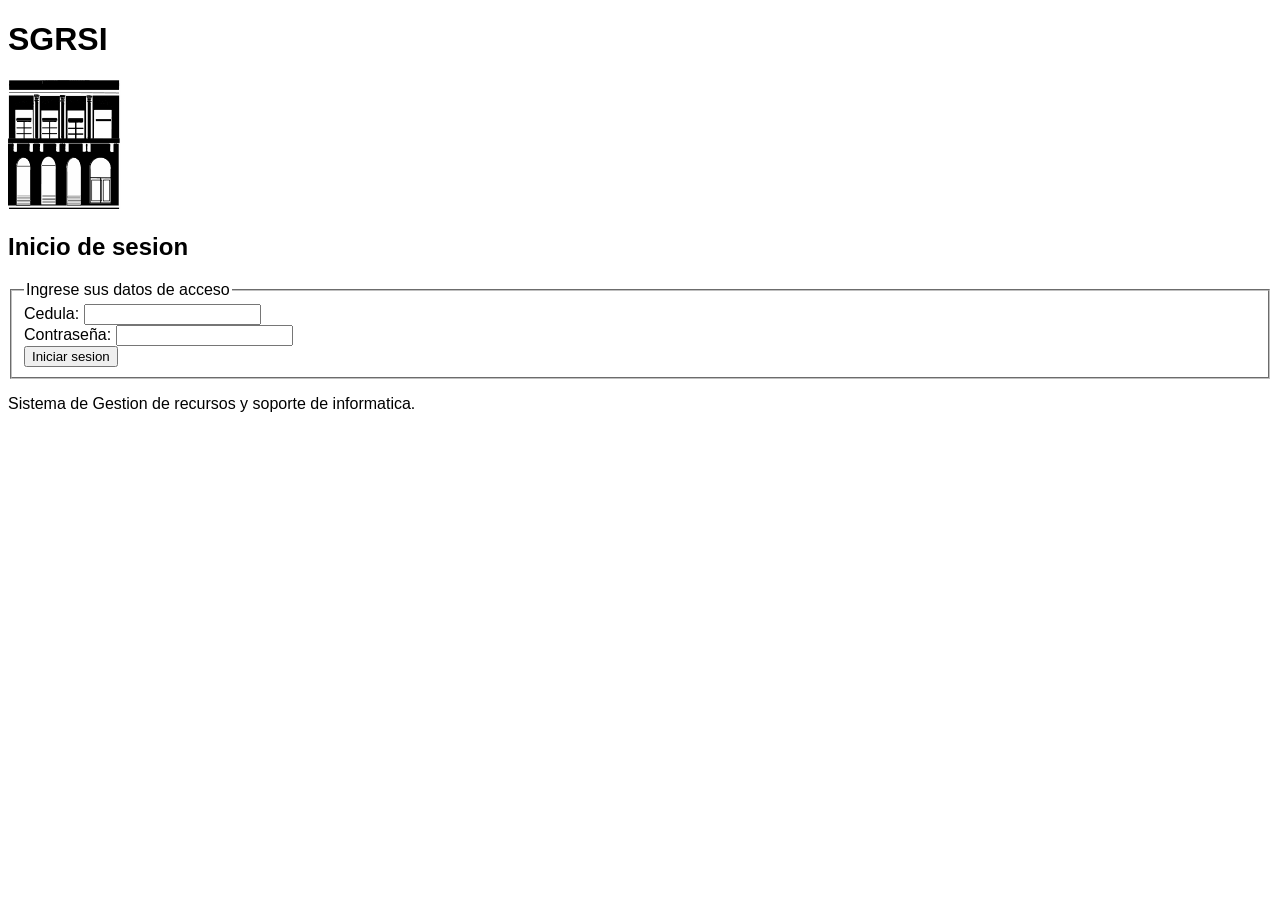
==== index.html @ 7aea4116 "feat: se agrega pagina de inicio de sesion y se empieza con pagina para docentes." ====
<!DOCTYPE html>
<html lang="es">
<head>
    <meta charset="UTF-8">
    <meta name="viewport" content="width=device-width, initial-scale=1.0">
    <link rel="stylesheet" href="assets/css/global.css">
    <title>SGRSI - Inicio de sesion</title>
</head>
<header>
    <h1>SGRSI</h1>
    <img src="/assets/img/logoiti.png" alt="Logo ITI">
</header>
<body>
    <h2>Inicio de sesion</h2>
    <section class="seccionlogin">
    <form action="inicio.html" method="post">
        <fieldset>
            <legend>Ingrese sus datos de acceso</legend>
                <div class="input-group">
                    <label for="cedula">Cedula:</label>
                    <input type="text" id="cedula" name="cedula" autocomplete="name" title="Ingrese los 8 numeros de su cedula sin puntos ni guiones" pattern="[1-9][0-9]{7}" inputmode="numeric" maxlength="8" required>
                </div>
                <div class="input-group">
                    <label for="password">Contraseña:</label>
                    <input type="password" id="password" name="password" autocomplete="current-password" minlength="12" required>
                </div>
                <button type="submit">Iniciar sesion</button>
        </fieldset>
    </form>
    </section>
    <footer>
        <p>Sistema de Gestion de recursos y soporte de informatica.</p>
    </footer>
</body>
</html>
---- assets/css/global.css ----
* {
    box-sizing: border-box;
}
:root {
--blanco:  #ffffff;
--negro: #000000;


}
body {
    font-family: Arial, Helvetica, sans-serif;
}
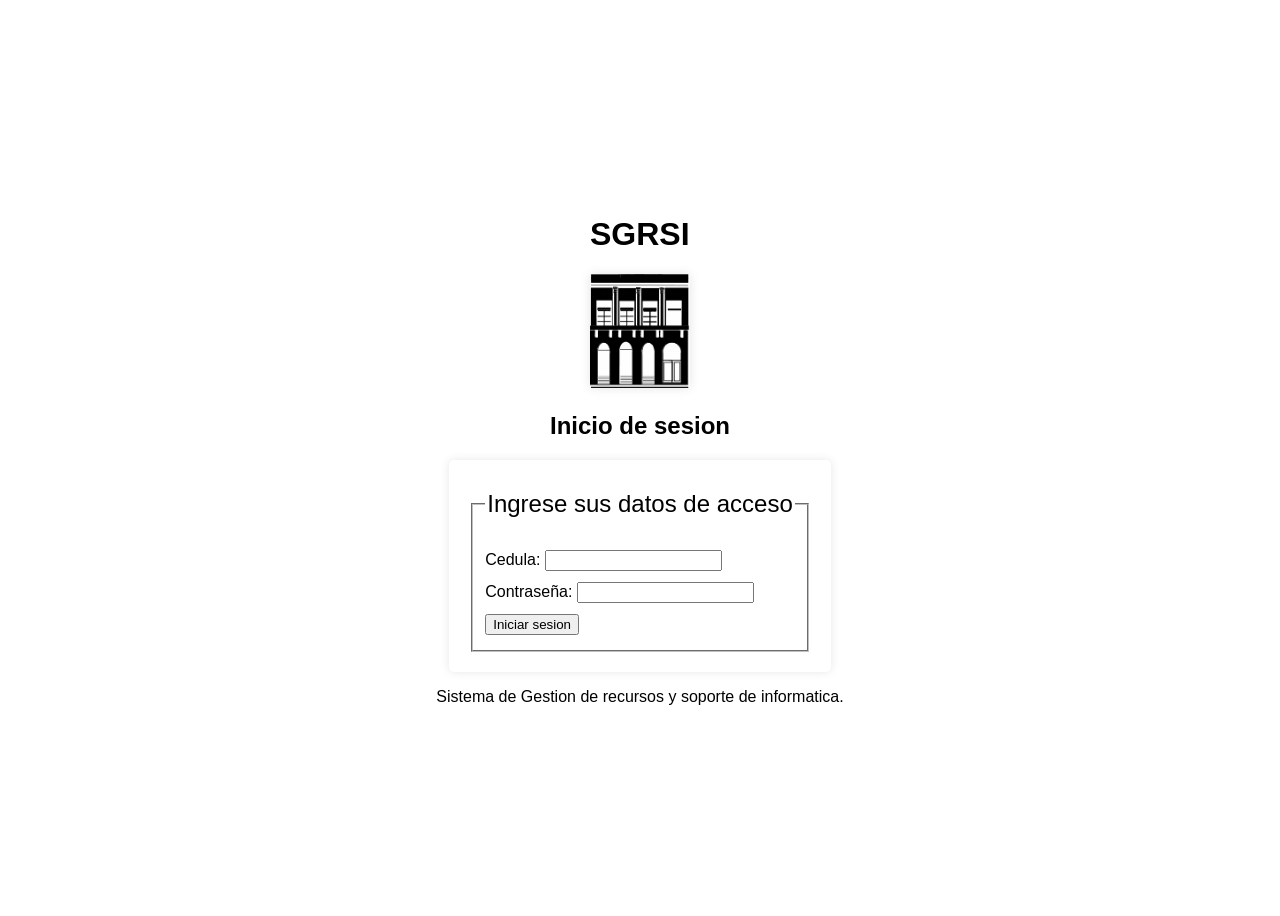
==== commit 35d1a9f3: "feat: se agrego paginas especificas para cada tipo de usuario (docente, administrativo, tecnico). fe" ====
--- a/index.html
+++ b/index.html
@@ -4,6 +4,7 @@
     <meta charset="UTF-8">
     <meta name="viewport" content="width=device-width, initial-scale=1.0">
     <link rel="stylesheet" href="assets/css/global.css">
+    <link rel="stylesheet" href="assets/css/login.css">
     <title>SGRSI - Inicio de sesion</title>
 </head>
 <header>
--- a/assets/css/global.css
+++ b/assets/css/global.css
@@ -5,8 +5,19 @@
 --blanco:  #ffffff;
 --negro: #000000;
 
-
 }
 body {
     font-family: Arial, Helvetica, sans-serif;
-}+}
+.top-bar {
+    display: flex;
+    justify-content: space-between;
+    align-items: center;
+    padding: 1rem 1.2rem;
+    top: 0;
+    z-index: 10;
+}
+
+.logout-link {
+    color: var(--negro);
+}
--- a/assets/css/login.css
+++ b/assets/css/login.css
@@ -0,0 +1,23 @@
+body {
+    min-height: 100vh;
+    display: flex;
+    flex-direction: column;
+    flex: 1;
+    justify-content: center;
+    align-items: center;
+}
+.seccionlogin {
+    background-color: var(--blanco);
+    padding: 20px;
+    border-radius: 5px;
+    box-shadow: 0 0 10px rgba(0, 0, 0, 0.1);
+    line-height: 2;
+}
+img {
+    width: 100px;
+    box-shadow: 0 0 10px rgba(0, 0, 0, 0.1);
+}
+legend {
+    font-size: 1.5em;
+    margin-bottom: 10px;
+}
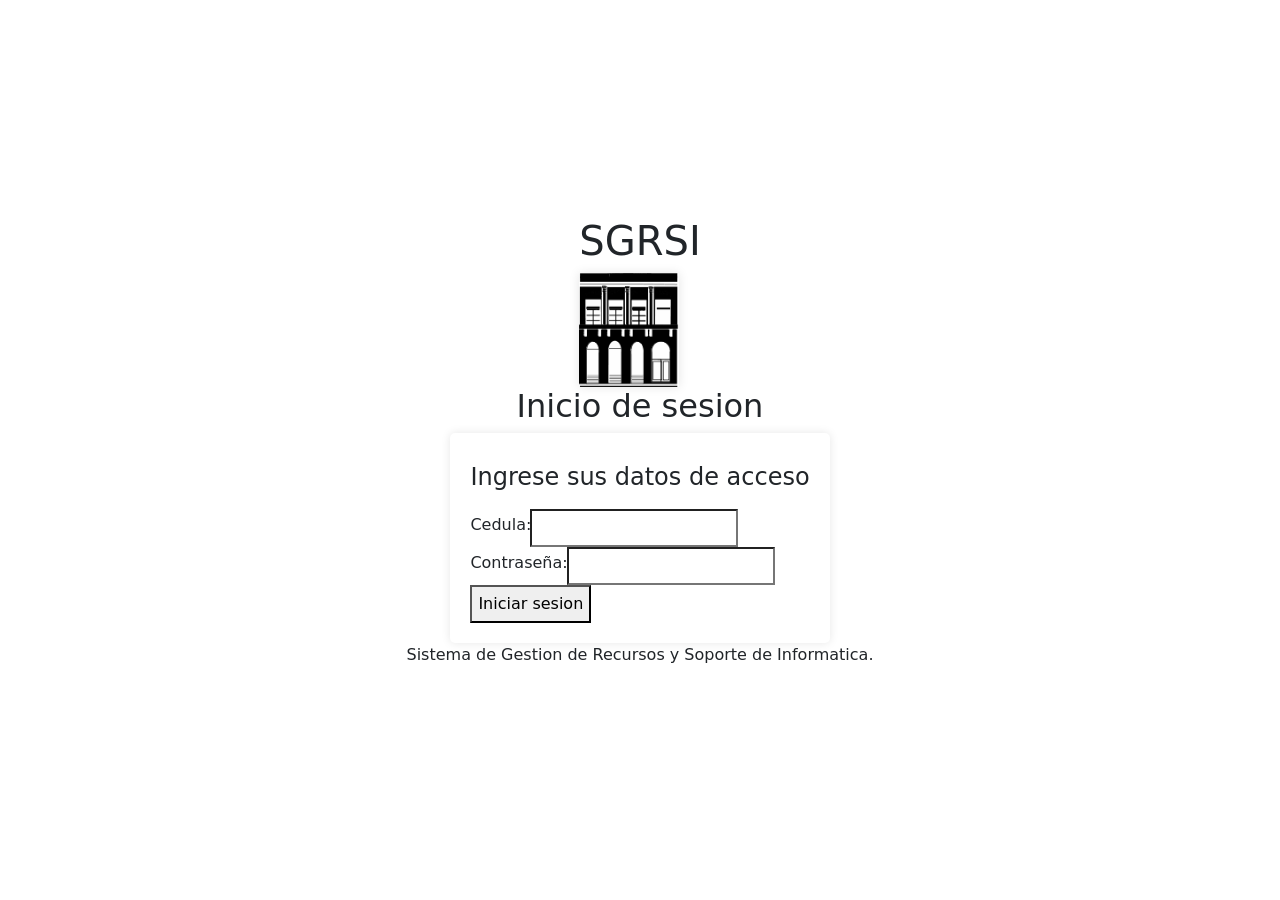
==== commit c8ee25a1: "feat: implementar control de accesos, integración de Bootstrap y formularios de gestión- Se añade el" ====
--- a/index.html
+++ b/index.html
@@ -5,16 +5,17 @@
     <meta name="viewport" content="width=device-width, initial-scale=1.0">
     <link rel="stylesheet" href="assets/css/global.css">
     <link rel="stylesheet" href="assets/css/login.css">
+    <link rel="stylesheet" href="https://cdn.jsdelivr.net/npm/bootstrap@5.3.3/dist/css/bootstrap.min.css">
     <title>SGRSI - Inicio de sesion</title>
 </head>
+<body>
 <header>
     <h1>SGRSI</h1>
     <img src="/assets/img/logoiti.png" alt="Logo ITI">
 </header>
-<body>
     <h2>Inicio de sesion</h2>
     <section class="seccionlogin">
-    <form action="inicio.html" method="post">
+    <form id="loginForm">
         <fieldset>
             <legend>Ingrese sus datos de acceso</legend>
                 <div class="input-group">
@@ -30,7 +31,8 @@
     </form>
     </section>
     <footer>
-        <p>Sistema de Gestion de recursos y soporte de informatica.</p>
+        <p>Sistema de Gestion de Recursos y Soporte de Informatica.</p>
     </footer>
+    <script src="assets/js/login.js"></script>
 </body>
 </html>
--- a/assets/css/global.css
+++ b/assets/css/global.css
@@ -18,6 +18,6 @@
     z-index: 10;
 }
 
-.logout-link {
+a {
     color: var(--negro);
-}
+}
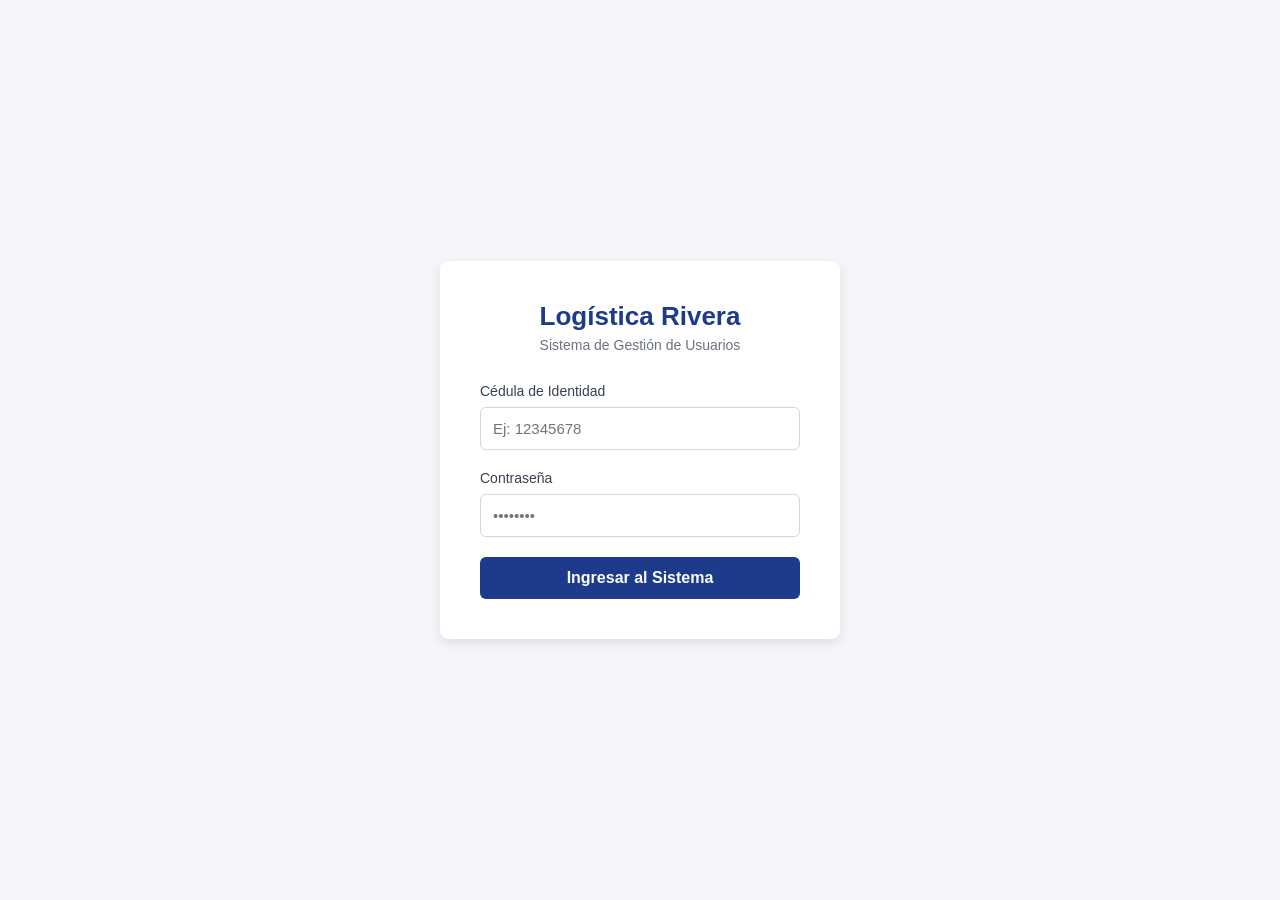
==== commit fac20ed4: "feat:se creo implementar sistema de login close #4" ====
--- a/index.html
+++ b/index.html
@@ -3,36 +3,31 @@
 <head>
     <meta charset="UTF-8">
     <meta name="viewport" content="width=device-width, initial-scale=1.0">
-    <link rel="stylesheet" href="assets/css/global.css">
-    <link rel="stylesheet" href="assets/css/login.css">
-    <link rel="stylesheet" href="https://cdn.jsdelivr.net/npm/bootstrap@5.3.3/dist/css/bootstrap.min.css">
-    <title>SGRSI - Inicio de sesion</title>
+    <title>Logística Rivera - Iniciar Sesión</title>
+    <link rel="stylesheet" href="style.css">
 </head>
 <body>
-<header>
-    <h1>SGRSI</h1>
-    <img src="/assets/img/logoiti.png" alt="Logo ITI">
-</header>
-    <h2>Inicio de sesion</h2>
-    <section class="seccionlogin">
-    <form id="loginForm">
-        <fieldset>
-            <legend>Ingrese sus datos de acceso</legend>
-                <div class="input-group">
-                    <label for="cedula">Cedula:</label>
-                    <input type="text" id="cedula" name="cedula" autocomplete="name" title="Ingrese los 8 numeros de su cedula sin puntos ni guiones" pattern="[1-9][0-9]{7}" inputmode="numeric" maxlength="8" required>
-                </div>
-                <div class="input-group">
-                    <label for="password">Contraseña:</label>
-                    <input type="password" id="password" name="password" autocomplete="current-password" minlength="12" required>
-                </div>
-                <button type="submit">Iniciar sesion</button>
-        </fieldset>
-    </form>
-    </section>
-    <footer>
-        <p>Sistema de Gestion de Recursos y Soporte de Informatica.</p>
-    </footer>
-    <script src="assets/js/login.js"></script>
+    <div class="login-container">
+        <div class="login-header">
+            <h2>Logística Rivera</h2>
+            <p>Sistema de Gestión de Usuarios</p>
+        </div>
+        
+        <form id="formLogin">
+            <div class="input-group">
+                <label for="inputCedula">Cédula de Identidad</label>
+                <input type="text" id="inputCedula" placeholder="Ej: 12345678" required>
+            </div>
+            
+            <div class="input-group">
+                <label for="inputClave">Contraseña</label>
+                <input type="password" id="inputClave" placeholder="••••••••" required>
+            </div>
+            
+            <button type="submit" class="btn-login">Ingresar al Sistema</button>
+        </form>
+    </div>
+
+    <script src="login.js"></script>
 </body>
 </html>
--- a/style.css
+++ b/style.css
@@ -0,0 +1,93 @@
+* {
+    box-sizing: border-box;
+    margin: 0;
+    padding: 0;
+    font-family: 'Segoe UI', Tahoma, Geneva, Verdana, sans-serif;
+}
+
+body {
+    background-color: #f4f6f9;
+    display: flex;
+    justify-content: center;
+    align-items: center;
+    min-height: 100vh;
+}
+
+.login-container {
+    background-color: #ffffff;
+    padding: 40px;
+    border-radius: 8px;
+    box-shadow: 0 4px 12px rgba(0, 0, 0, 0.1);
+    width: 100%;
+    max-width: 400px;
+}
+
+.login-header {
+    text-align: center;
+    margin-bottom: 30px;
+}
+
+.login-header h2 {
+    color: #1e3a8a;
+    font-size: 26px;
+    margin-bottom: 5px;
+}
+
+.login-header p {
+    color: #6b7280;
+    font-size: 14px;
+}
+
+.input-group {
+    margin-bottom: 20px;
+}
+
+.input-group label {
+    display: block;
+    margin-bottom: 8px;
+    color: #374151;
+    font-size: 14px;
+    font-weight: 500;
+}
+
+.input-group input {
+    width: 100%;
+    padding: 12px;
+    border: 1px solid #d1d5db;
+    border-radius: 6px;
+    font-size: 15px;
+    transition: border-color 0.2s;
+}
+
+.input-group input:focus {
+    outline: none;
+    border-color: #1e3a8a;
+}
+
+.btn-login {
+    width: 100%;
+    padding: 12px;
+    background-color: #1e3a8a;
+    color: white;
+    border: none;
+    border-radius: 6px;
+    font-size: 16px;
+    font-weight: 600;
+    cursor: pointer;
+    transition: background-color 0.2s;
+}
+
+.btn-login:hover {
+    background-color: #1d4ed8;
+}
+
+.credentials-hint {
+    margin-top: 25px;
+    padding: 12px;
+    background-color: #eff6ff;
+    border-left: 4px solid #3b82f6;
+    border-radius: 4px;
+    font-size: 12px;
+    color: #1e40af;
+    line-height: 1.6;
+}
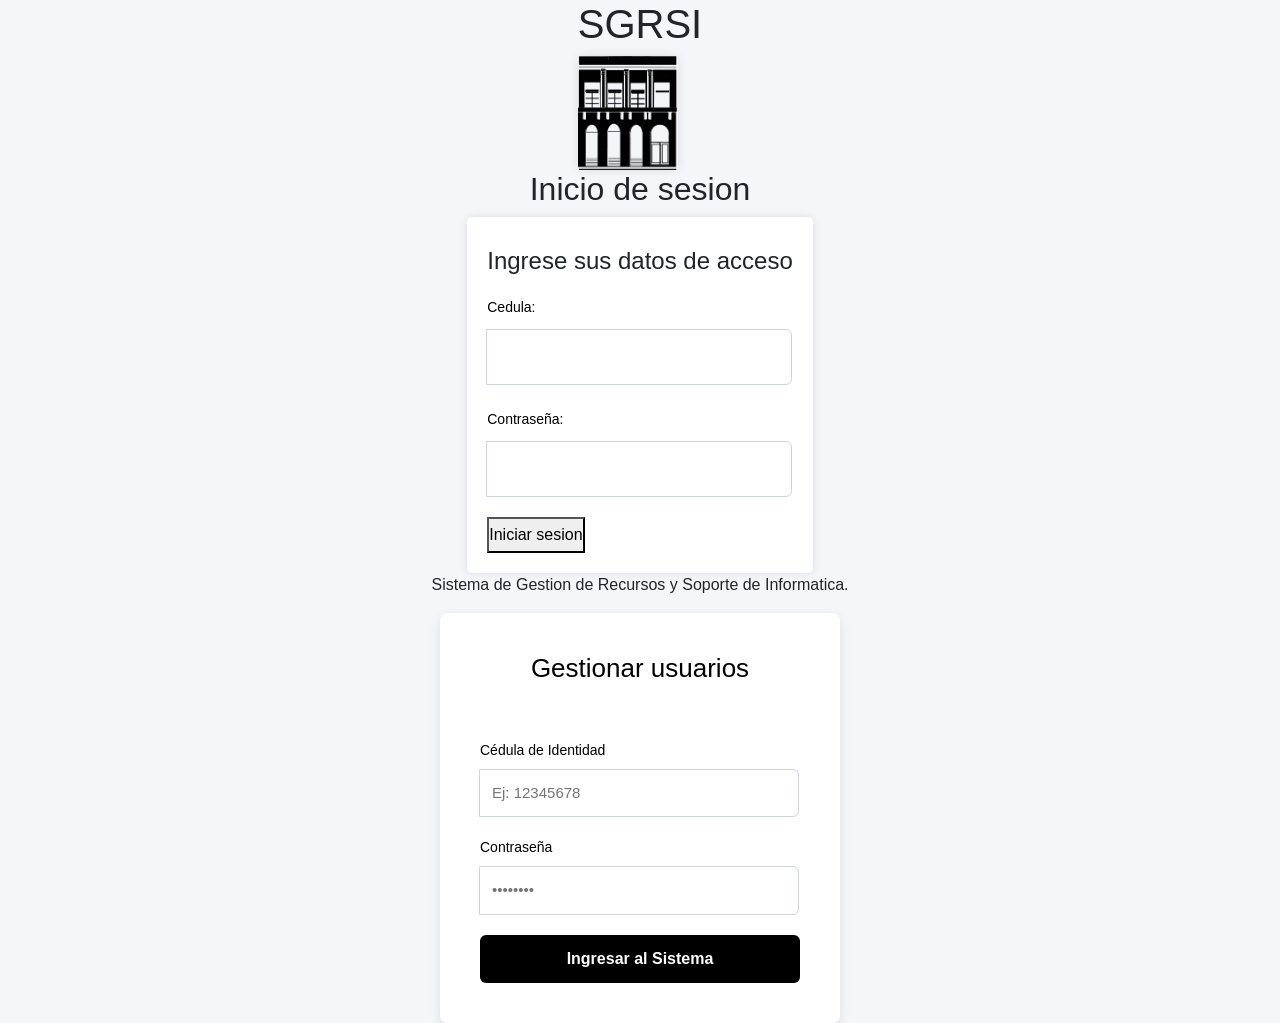
==== commit 979dfbb2: "se creo" ====
--- a/index.html
+++ b/index.html
@@ -3,13 +3,44 @@
 <head>
     <meta charset="UTF-8">
     <meta name="viewport" content="width=device-width, initial-scale=1.0">
+    <link rel="stylesheet" href="assets/css/global.css">
+    <link rel="stylesheet" href="assets/css/login.css">
+    <link rel="stylesheet" href="https://cdn.jsdelivr.net/npm/bootstrap@5.3.3/dist/css/bootstrap.min.css">
+    <title>SGRSI - Inicio de sesion</title>
+</head>
+<body>
+<header>
+    <h1>SGRSI</h1>
+    <img src="/assets/img/logoiti.png" alt="Logo ITI">
+</header>
+    <h2>Inicio de sesion</h2>
+    <section class="seccionlogin">
+    <form id="loginForm">
+        <fieldset>
+            <legend>Ingrese sus datos de acceso</legend>
+                <div class="input-group">
+                    <label for="cedula">Cedula:</label>
+                    <input type="text" id="cedula" name="cedula" autocomplete="name" title="Ingrese los 8 numeros de su cedula sin puntos ni guiones" pattern="[1-9][0-9]{7}" inputmode="numeric" maxlength="8" required>
+                </div>
+                <div class="input-group">
+                    <label for="password">Contraseña:</label>
+                    <input type="password" id="password" name="password" autocomplete="current-password" minlength="12" required>
+                </div>
+                <button type="submit">Iniciar sesion</button>
+        </fieldset>
+    </form>
+    </section>
+    <footer>
+        <p>Sistema de Gestion de Recursos y Soporte de Informatica.</p>
+    </footer>
+    <script src="assets/js/login.js"></script>
     <title>Logística Rivera - Iniciar Sesión</title>
     <link rel="stylesheet" href="style.css">
 </head>
 <body>
     <div class="login-container">
         <div class="login-header">
-            <h2>Logística Rivera</h2>
+            <h2>Gestionar usuarios</h2>
             <p>Sistema de Gestión de Usuarios</p>
         </div>
         
--- a/assets/css/global.css
+++ b/assets/css/global.css
@@ -0,0 +1,35 @@
+* {
+    box-sizing: border-box;
+}
+:root {
+--blanco:  #ffffff;
+--negro: #000000;
+
+}
+body {
+    font-family: Arial, Helvetica, sans-serif;
+}
+.top-bar {
+    display: flex;
+    justify-content: space-between;
+    align-items: center;
+    padding: 1rem 1.2rem;
+    top: 0;
+    z-index: 10;
+}
+
+a {
+    color: var(--negro);
+}
+body {
+    font-size: 16px;
+}
+
+@media (min-width: 1024px) {
+    body {
+        font-size: 20px;
+    }
+}
+
+
+
--- a/assets/css/login.css
+++ b/assets/css/login.css
@@ -0,0 +1,23 @@
+body {
+    min-height: 100vh;
+    display: flex;
+    flex-direction: column;
+    flex: 1;
+    justify-content: center;
+    align-items: center;
+}
+.seccionlogin {
+    background-color: var(--blanco);
+    padding: 20px;
+    border-radius: 5px;
+    box-shadow: 0 0 10px rgba(0, 0, 0, 0.1);
+    line-height: 2;
+}
+img {
+    width: 100px;
+    box-shadow: 0 0 10px rgba(0, 0, 0, 0.1);
+}
+legend {
+    font-size: 1.5em;
+    margin-bottom: 10px;
+}
--- a/style.css
+++ b/style.css
@@ -28,13 +28,13 @@
 }
 
 .login-header h2 {
-    color: #1e3a8a;
+    color: #000000;
     font-size: 26px;
     margin-bottom: 5px;
 }
 
 .login-header p {
-    color: #6b7280;
+    color: #ffffff;
     font-size: 14px;
 }
 
@@ -45,7 +45,7 @@
 .input-group label {
     display: block;
     margin-bottom: 8px;
-    color: #374151;
+    color: #000000;
     font-size: 14px;
     font-weight: 500;
 }
@@ -61,13 +61,13 @@
 
 .input-group input:focus {
     outline: none;
-    border-color: #1e3a8a;
+    border-color: #ffff;
 }
 
 .btn-login {
     width: 100%;
     padding: 12px;
-    background-color: #1e3a8a;
+    background-color: #000000;
     color: white;
     border: none;
     border-radius: 6px;
@@ -78,16 +78,16 @@
 }
 
 .btn-login:hover {
-    background-color: #1d4ed8;
+    background-color: #000000;
 }
 
 .credentials-hint {
     margin-top: 25px;
     padding: 12px;
     background-color: #eff6ff;
-    border-left: 4px solid #3b82f6;
+    border-left: 4px solid #000000;
     border-radius: 4px;
     font-size: 12px;
-    color: #1e40af;
+    color: #000000;
     line-height: 1.6;
 }
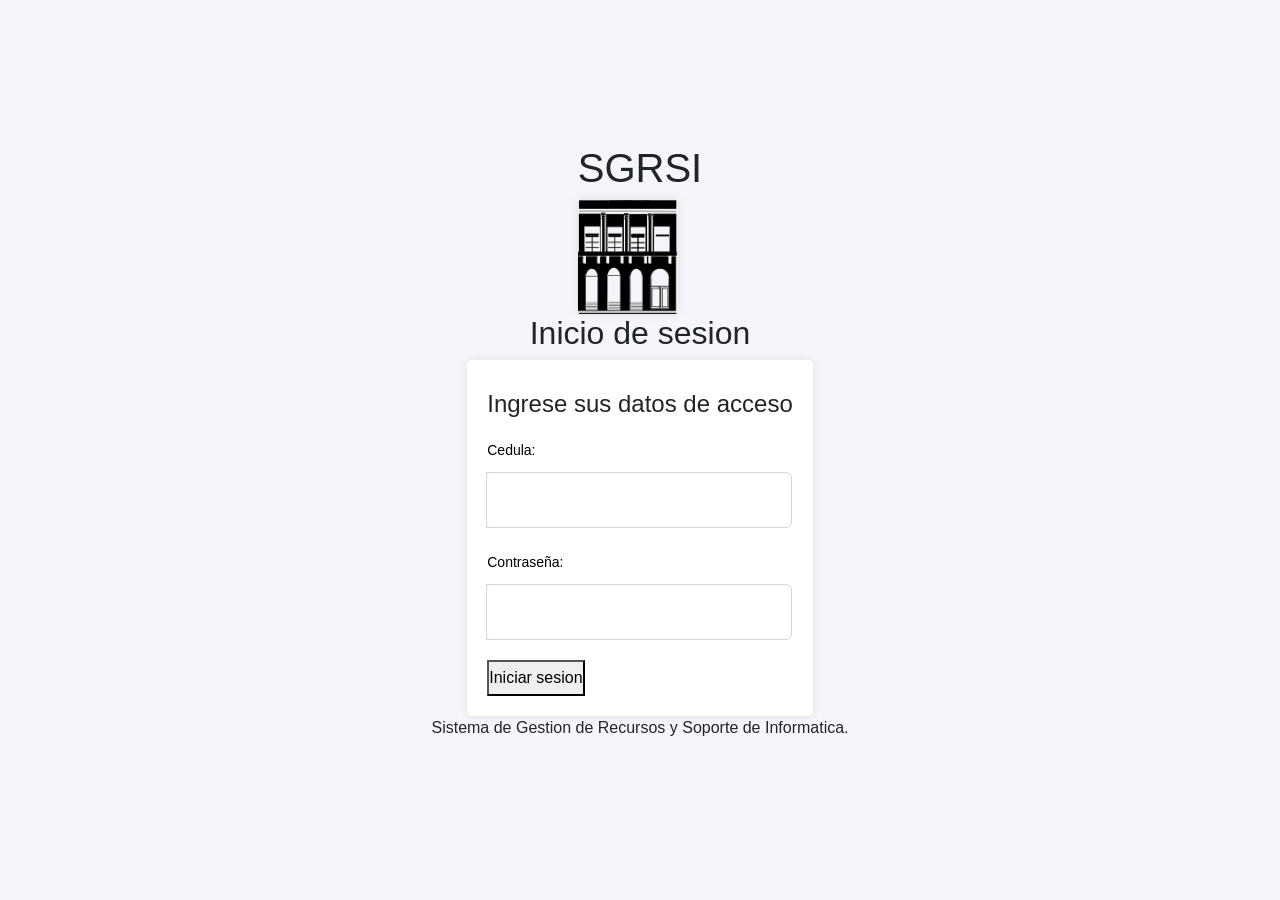
==== commit 21a42f3e: "se creo" ====
--- a/index.html
+++ b/index.html
@@ -37,28 +37,4 @@
     <title>Logística Rivera - Iniciar Sesión</title>
     <link rel="stylesheet" href="style.css">
 </head>
-<body>
-    <div class="login-container">
-        <div class="login-header">
-            <h2>Gestionar usuarios</h2>
-            <p>Sistema de Gestión de Usuarios</p>
-        </div>
-        
-        <form id="formLogin">
-            <div class="input-group">
-                <label for="inputCedula">Cédula de Identidad</label>
-                <input type="text" id="inputCedula" placeholder="Ej: 12345678" required>
-            </div>
-            
-            <div class="input-group">
-                <label for="inputClave">Contraseña</label>
-                <input type="password" id="inputClave" placeholder="••••••••" required>
-            </div>
-            
-            <button type="submit" class="btn-login">Ingresar al Sistema</button>
-        </form>
-    </div>
-
-    <script src="login.js"></script>
-</body>
 </html>
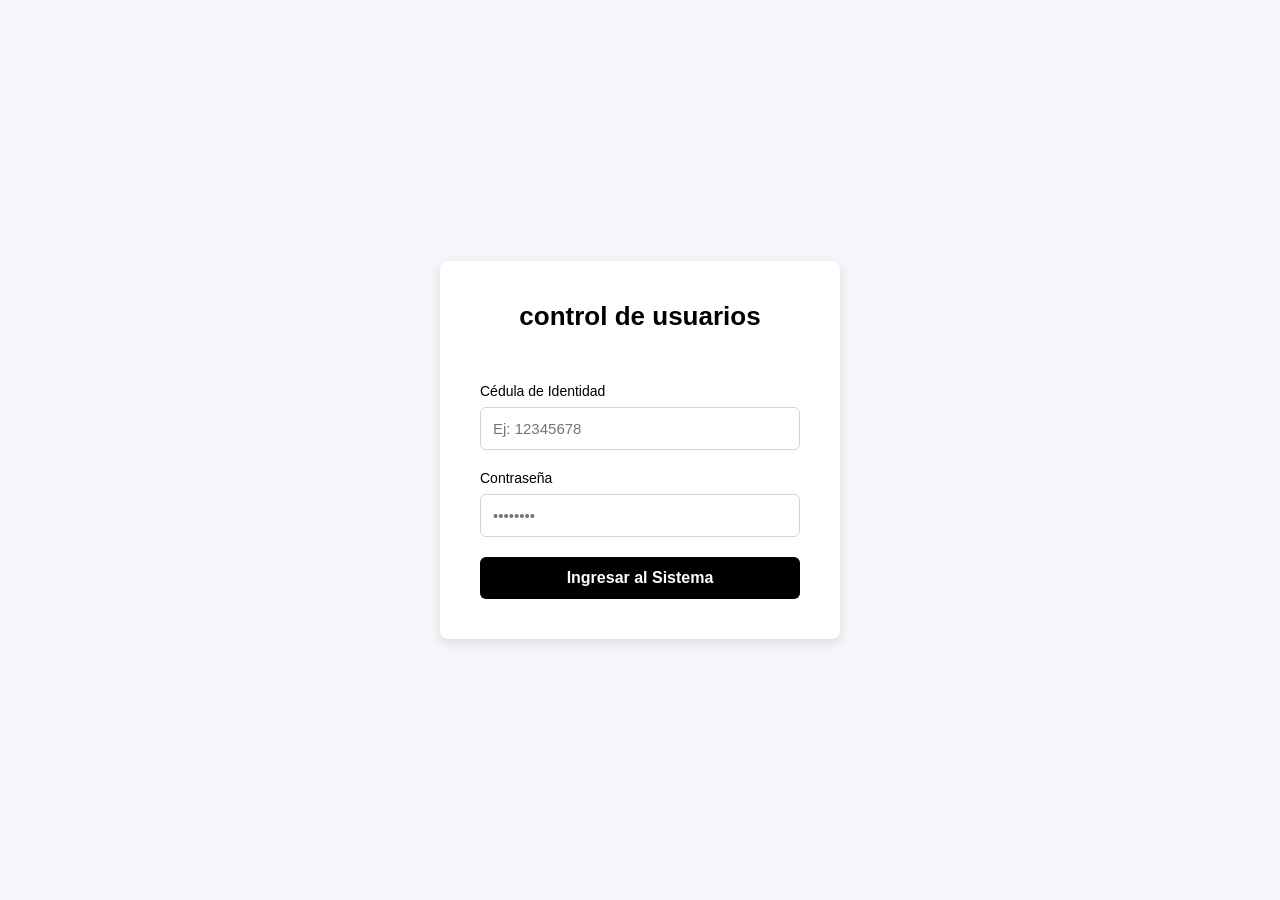
==== commit 1d00f8be: "se creo" ====
--- a/index.html
+++ b/index.html
@@ -3,38 +3,31 @@
 <head>
     <meta charset="UTF-8">
     <meta name="viewport" content="width=device-width, initial-scale=1.0">
-    <link rel="stylesheet" href="assets/css/global.css">
-    <link rel="stylesheet" href="assets/css/login.css">
-    <link rel="stylesheet" href="https://cdn.jsdelivr.net/npm/bootstrap@5.3.3/dist/css/bootstrap.min.css">
-    <title>SGRSI - Inicio de sesion</title>
-</head>
-<body>
-<header>
-    <h1>SGRSI</h1>
-    <img src="/assets/img/logoiti.png" alt="Logo ITI">
-</header>
-    <h2>Inicio de sesion</h2>
-    <section class="seccionlogin">
-    <form id="loginForm">
-        <fieldset>
-            <legend>Ingrese sus datos de acceso</legend>
-                <div class="input-group">
-                    <label for="cedula">Cedula:</label>
-                    <input type="text" id="cedula" name="cedula" autocomplete="name" title="Ingrese los 8 numeros de su cedula sin puntos ni guiones" pattern="[1-9][0-9]{7}" inputmode="numeric" maxlength="8" required>
-                </div>
-                <div class="input-group">
-                    <label for="password">Contraseña:</label>
-                    <input type="password" id="password" name="password" autocomplete="current-password" minlength="12" required>
-                </div>
-                <button type="submit">Iniciar sesion</button>
-        </fieldset>
-    </form>
-    </section>
-    <footer>
-        <p>Sistema de Gestion de Recursos y Soporte de Informatica.</p>
-    </footer>
-    <script src="assets/js/login.js"></script>
     <title>Logística Rivera - Iniciar Sesión</title>
     <link rel="stylesheet" href="style.css">
 </head>
+<body>
+    <div class="login-container">
+        <div class="login-header">
+            <h2>control de usuarios</h2>
+            <p>Sistema de Gestión de Usuarios</p>
+        </div>
+        
+        <form id="formLogin">
+            <div class="input-group">
+                <label for="inputCedula">Cédula de Identidad</label>
+                <input type="text" id="inputCedula" placeholder="Ej: 12345678" required>
+            </div>
+            
+            <div class="input-group">
+                <label for="inputClave">Contraseña</label>
+                <input type="password" id="inputClave" placeholder="••••••••" required>
+            </div>
+            
+            <button type="submit" class="btn-login">Ingresar al Sistema</button>
+        </form>
+    </div>
+
+    <script src="login.js"></script>
+</body>
 </html>
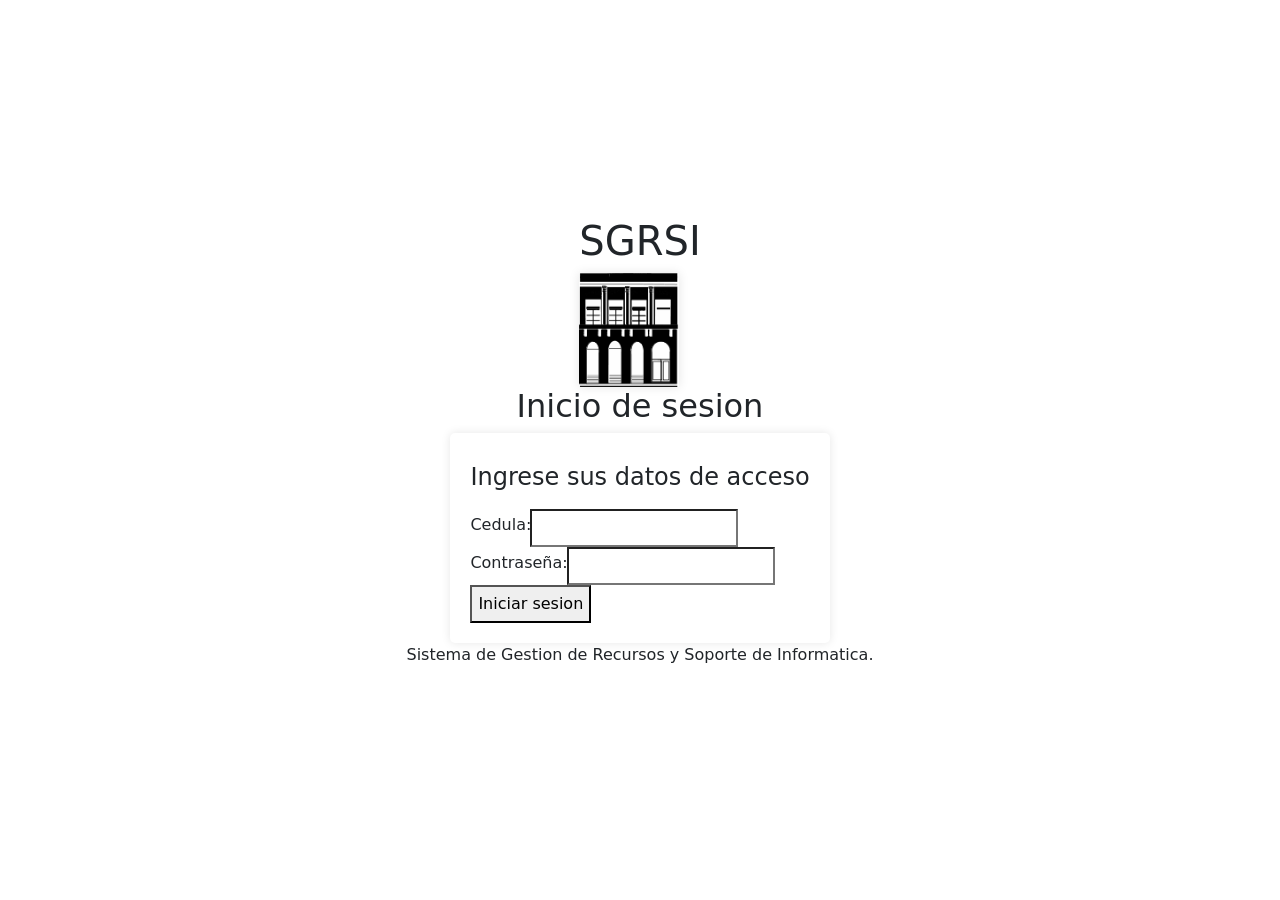
==== commit e8bff50e: "fix: se arregla directorio de archivos" ====
--- a/index.html
+++ b/index.html
@@ -3,31 +3,36 @@
 <head>
     <meta charset="UTF-8">
     <meta name="viewport" content="width=device-width, initial-scale=1.0">
-    <title>Logística Rivera - Iniciar Sesión</title>
-    <link rel="stylesheet" href="style.css">
+    <link rel="stylesheet" href="assets/css/global.css">
+    <link rel="stylesheet" href="assets/css/login.css">
+    <link rel="stylesheet" href="https://cdn.jsdelivr.net/npm/bootstrap@5.3.3/dist/css/bootstrap.min.css">
+    <title>SGRSI - Inicio de sesion</title>
 </head>
 <body>
-    <div class="login-container">
-        <div class="login-header">
-            <h2>control de usuarios</h2>
-            <p>Sistema de Gestión de Usuarios</p>
-        </div>
-        
-        <form id="formLogin">
-            <div class="input-group">
-                <label for="inputCedula">Cédula de Identidad</label>
-                <input type="text" id="inputCedula" placeholder="Ej: 12345678" required>
-            </div>
-            
-            <div class="input-group">
-                <label for="inputClave">Contraseña</label>
-                <input type="password" id="inputClave" placeholder="••••••••" required>
-            </div>
-            
-            <button type="submit" class="btn-login">Ingresar al Sistema</button>
-        </form>
-    </div>
-
-    <script src="login.js"></script>
+<header>
+    <h1>SGRSI</h1>
+    <img src="/assets/img/logoiti.png" alt="Logo ITI">
+</header>
+    <h2>Inicio de sesion</h2>
+    <section class="seccionlogin">
+    <form id="loginForm">
+        <fieldset>
+            <legend>Ingrese sus datos de acceso</legend>
+                <div class="input-group">
+                    <label for="cedula">Cedula:</label>
+                    <input type="text" id="cedula" name="cedula" autocomplete="name" title="Ingrese los 8 numeros de su cedula sin puntos ni guiones" pattern="[1-9][0-9]{7}" inputmode="numeric" maxlength="8" required>
+                </div>
+                <div class="input-group">
+                    <label for="password">Contraseña:</label>
+                    <input type="password" id="password" name="password" autocomplete="current-password" minlength="12" required>
+                </div>
+                <button type="submit">Iniciar sesion</button>
+        </fieldset>
+    </form>
+    </section>
+    <footer>
+        <p>Sistema de Gestion de Recursos y Soporte de Informatica.</p>
+    </footer>
+    <script src="assets/js/login.js"></script>
 </body>
 </html>
--- a/assets/css/global.css
+++ b/assets/css/global.css
@@ -0,0 +1,23 @@
+* {
+    box-sizing: border-box;
+}
+:root {
+--blanco:  #ffffff;
+--negro: #000000;
+
+}
+body {
+    font-family: Arial, Helvetica, sans-serif;
+}
+.top-bar {
+    display: flex;
+    justify-content: space-between;
+    align-items: center;
+    padding: 1rem 1.2rem;
+    top: 0;
+    z-index: 10;
+}
+
+a {
+    color: var(--negro);
+}
--- a/assets/css/login.css
+++ b/assets/css/login.css
@@ -0,0 +1,23 @@
+body {
+    min-height: 100vh;
+    display: flex;
+    flex-direction: column;
+    flex: 1;
+    justify-content: center;
+    align-items: center;
+}
+.seccionlogin {
+    background-color: var(--blanco);
+    padding: 20px;
+    border-radius: 5px;
+    box-shadow: 0 0 10px rgba(0, 0, 0, 0.1);
+    line-height: 2;
+}
+img {
+    width: 100px;
+    box-shadow: 0 0 10px rgba(0, 0, 0, 0.1);
+}
+legend {
+    font-size: 1.5em;
+    margin-bottom: 10px;
+}
